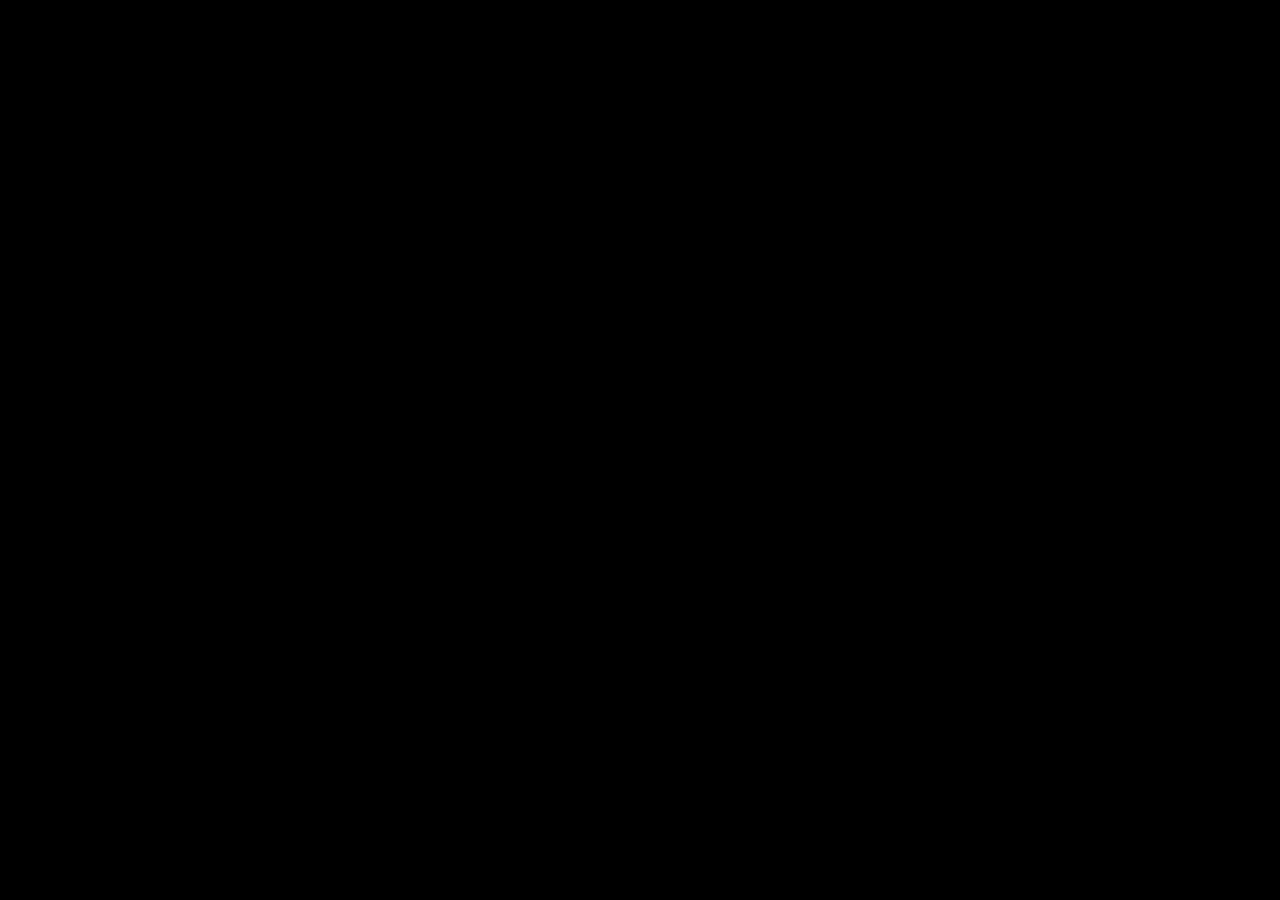
==== index.html @ 03fb3167 "premier commit" ====
<!DOCTYPE html>
<html lang="fr">
<head>
    <meta charset="UTF-8">
    <meta name="viewport" content="width=device-width, initial-scale=1.0">
    <title>Document</title>
    <link rel="stylesheet" href="https://unpkg.com/boxicons@2.1.4/css/boxicons.min.css">
    <link rel="stylesheet" href="css/style.css"/>
    <link rel="preconnect" href="https://fonts.googleapis.com">
    <link rel="preconnect" href="https://fonts.gstatic.com" crossorigin>
    <link href="https://fonts.googleapis.com/css2?family=Archivo+Black&display=swap" rel="stylesheet">
</head>
<body >

    <div id="intro">
        <video id="animLogo" autoplay muted playsinline>
          <source src="video/animlogo.mp4" type="video/mp4">
        </video>
    </div>
    

<div id="accueil">
    
    
    <header class="hero">
        <nav class="navbar">
            <div class="logo">
                <a href="index.html"><img src="img/logo.png" alt="mon logo"></a>
            </div>
            <ul class="nav-links">
                <li><a href="photos.html">Photographie</a></li>
                <li><a href="#">à propos</a></li>
            </ul>
        </nav>
        <h1>Portfolio</h1>
    </header>

    <h1>Mes projets web</h1>

    <div id="DevProjects" class="container">

        

        <article id="Phlox" class="card">
                <img src="img/web/Phlowheader.png"></img>
                <h2>Phlox</h2>
                <p>Site vitrine</p>
                <div class="techs">
                    <span class="tech">css</span> <span class="tech">html</span >
                </div>
                <a href="https://lalypoteau.github.io/Damon_Albarn/" ><i class='bx bxl-github' style='color:#ffffffa7'  ></i></a>
          </article>
          
        
        <article id="Album" class="card">
            <img src="img/web/albumsPhoto.png"></img>
            <h2>Album photo</h2>
            <p>lorem ipsum fleo"jfijofcdmz</p>
            <div class="techs">
                <span class="tech">css</span> <span class="tech">html</span> <span class="tech">laravel</span> <span class="tech">SQL</span>
            </div>
            <a href="https://lalypoteau.github.io/Damon_Albarn/" ><i class='bx bxl-github' style='color:#ffffffa7'  ></i></a>
            
            
        </article>
        <article id="Figma" class="card">
            <img src="img/web/figmacompte.png"></img>
            <h2>Maquette petite épicerie</h2>
            <p>lorem ipsum fleo"jfijofcdmz</p>
            <div class="techs">
                <span class="tech">Figma</span>
            </div>
            <a href="https://lalypoteau.github.io/Damon_Albarn/" ><i class='bx bxl-github' style='color:#ffffffa7'  ></i></a>
            
        </article>

        <article id="Damon" class="card">
            <img src="img/web/demon.png"></img>
            <h2>Chart.JS</h2>
            <p>lorem ipsum fleo"jfijofcdmz</p>

            <div class="techs">
                <span class="tech">css</span> <span class="tech">html</span> <span class="tech">JavaScript</span>
            </div>
            <a href="https://lalypoteau.github.io/Damon_Albarn/" ><i class='bx bxl-github' style='color:#ffffffa7'  ></i></a>

        </article>

        <article id="JamYard" class="card">
            <img src="img/web/JamYard.png"></img>
            <h2>JamYard</h2>
            <p>lorem ipsum fleo"jfijofcdmz</p>
            
            <div class="techs">
                <span class="tech">css</span> <span class="tech">html</span> <span class="tech">laravel</span> <span class="tech">SQL</span>
            </div>
            <a href="https://lalypoteau.github.io/Damon_Albarn/" ><i class='bx bxl-github' style='color:#ffffffa7'  ></i></a>
        </article> 

    </div>

    <footer>
        <img src="img/feuille.png">
    </footer>
    
</div>

    <script>
        let intro = document.getElementById("intro");
        let video = document.getElementById("animLogo");
        let accueil = document.getElementById("accueil");

        video.addEventListener("ended", ()=>{
            intro.style.display = "none";
            accueil.style.display = "block";
        });

        

    </script>

</body>
</html>
---- css/style.css ----
* {
  box-sizing: border-box;
}

body {
  background-color: black;
  font-family: Arial, Helvetica, sans-serif;

}

footer img{
  width: 10%;
  height: auto;
  position: absolute;
  right : 20px;
}

.container{
  max-width: 1300px;
  margin: 0 auto;
}

/* animation logo*/

#intro {
  position: fixed;
  top: 0;
  left: 0;
  width: 100%;
  height: 100%;
  z-index: 1000;
}

#animLogo {
  width: 100%;
  height: 100%;
  object-fit: cover;
}


#accueil {
  display: none;
}

/* le header */


.regular nav{
    display:flex;
    justify-content: space-around;
    align-items: center;
    
}
.regular a {
  text-decoration: none;
  margin: 15px;
  font-family:Arial, Helvetica, sans-serif;
  padding : 5px;
  color : white;
}

.regular a:hover{
  opacity: 0.7;
}


.regular img{
  max-width: 30%;
}

.regular {
  width: 100%;
  height: auto;
  background: rgba(255, 255, 255, 0.1); /* Fond blanc très transparent */
  backdrop-filter: blur(15px);         /* Flou de l'arrière-plan */
  -webkit-backdrop-filter: blur(15px);
  position: fixed;
  top: 0;
  left : 0;
  z-index: 999;
}

.hero {
  height: 100vh;
  background: url('/img/hero.png') no-repeat center center/cover;
  position: relative;
}

.hero h1{
  position: absolute;
  top: 50%;
  left: 50%;
  transform: translate(-50%, -50%);
  color: white;
  font-size: 6rem;
  font-family: "Archivo Black", sans-serif;
  font-weight: 400;
  font-style: normal;
}

.navbar {
  display: flex;
  justify-content: space-between;
  align-items: center;
  padding: 20px 50px;
  
}

/* Style du texte */
.logo, .nav-links a {
  color: white;
  text-decoration: none;
  font-family: 'Arial', sans-serif; 
  font-size: 1.5rem;
  font-weight: 300;
}

.logo img {
  width: 50%;
  height: auto;
}

.nav-links {
  list-style: none;
  display: flex;
  gap: 40px;
}

.nav-links a:hover {
  opacity: 0.7;
}



.gallery{
  margin-top: 150px;
  column-count: 3;
  column-gap: 15px;
}

.gallery img{
  width: 100%;
  height: auto;
  border-radius: 1em;
  margin: 0 0 15px 0;
}

.gallery img:hover{
  transform: scale(0.99);
}

/* Partie présentation*/

.presentation{
  margin-top: 150px;
  display: flex;
  justify-content: space-between;
}


.presentation p{
  color : white ; 
  width: 50%
}

#skills{
  background-color: rgba(255, 255, 255, 0.232);
}

/* projets web */


h1{
  color : white;
  font-family: "Archivo Black", sans-serif;
  font-weight: 400;
  font-style: normal;
  text-align: center;
  margin-top: 50px;
}

#DevProjects{
  margin-top: 100px;
  display: grid;
  gap: 20px;
  grid-template-columns: repeat(3, 1fr);
  height: auto;
  margin-bottom: 20px;

}



.card {
  position: relative;
  overflow: hidden;
  background: rgba(255, 255, 255, 0.136); 
  border-radius: 1em;
  display: flex;
  flex-direction: column;
  align-items: center;
  height: 330px;
  color: white;
}

.card:hover{
  transform: scale(0.99);
}


.card img{
  width: 300px;
  height: 150px;
  object-fit: cover;
  border-radius: 1em;
  margin-top: 15px;
}

.card a{
  position: absolute;
  right:15px;
  bottom:10px;
  
}

.card a i {
  font-size: 1.5rem; 
  width: 1.5rem;
  height: 1.5rem;
  line-height: 1.5rem;
}

.techs{
  display: flex;
  position: absolute;
  left : 15px;
  bottom : 10px;
}


.tech{
  border-radius: 1em;
  padding: 5px 10px;
  margin-left: 15px;
  background: rgba(255, 255, 255, 0.43); /* Fond blanc très transparent */
  backdrop-filter: blur(15px);         /* Flou de l'arrière-plan */
  -webkit-backdrop-filter: blur(15px);
}
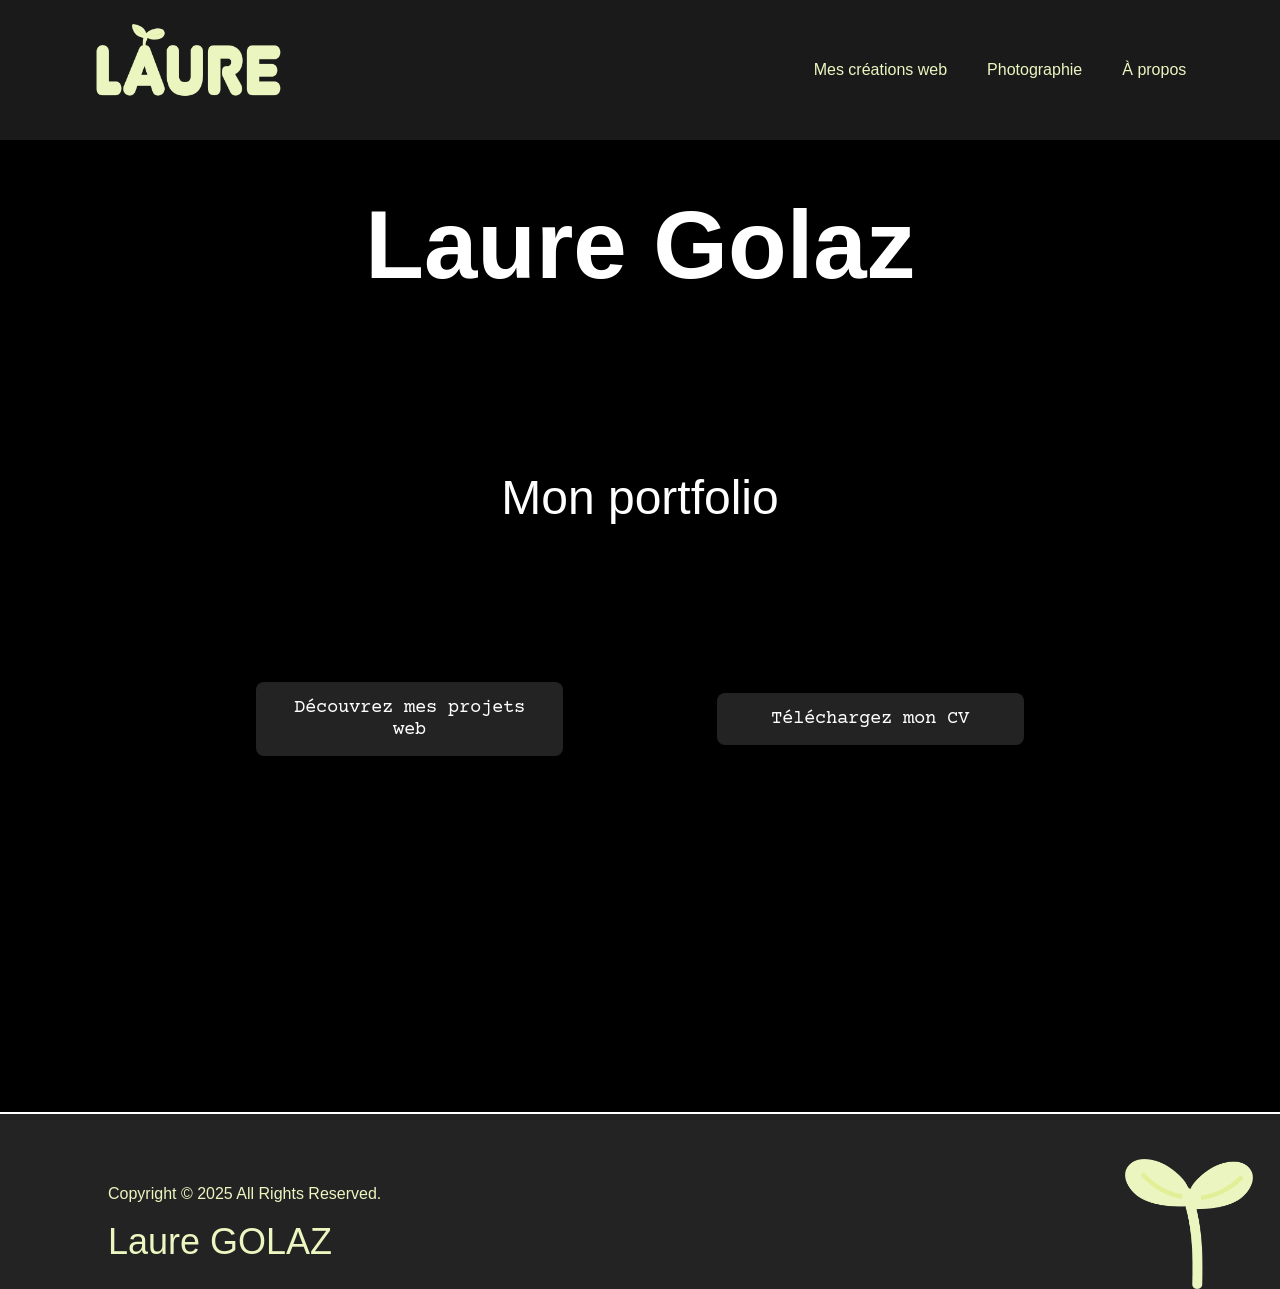
==== commit 87b8314f: "the font changed" ====
--- a/index.html
+++ b/index.html
@@ -8,7 +8,8 @@
     <link rel="stylesheet" href="css/style.css"/>
     <link rel="preconnect" href="https://fonts.googleapis.com">
     <link rel="preconnect" href="https://fonts.gstatic.com" crossorigin>
-    <link href="https://fonts.googleapis.com/css2?family=Archivo+Black&display=swap" rel="stylesheet">
+    <link href="https://fonts.googleapis.com/css2?family=Courier+Prime:ital,wght@0,400;0,700;1,400;1,700&family=Outfit:wght@100..900&display=swap" rel="stylesheet">
+    <link href="https://api.fontshare.com/v2/css?f[]=chillax@200,300,400,500,600,700,1&display=swap" rel="stylesheet">
 </head>
 <body >
 
@@ -19,23 +20,34 @@
     </div>
     
 
-<div id="accueil">
+    <header class="regular">
+
+        <nav class="container ">
+            <a href="../index.html"><img src="../img/logo.png" alt="mon logo"></a>
+            <a href="/pages/web.html">Mes créations web</a>
+            <a href="/pages/photos.html">Photographie</a>
+            <a href="/pages/me.html">À propos</a>
+        </nav>
+
+    </header>
     
     
-    <header class="hero">
-        <nav class="navbar">
-            <div class="logo">
-                <a href="index.html"><img src="img/logo.png" alt="mon logo"></a>
+    <section class="hero">
+
+        <div class="hero-div">
+            <h1>Laure Golaz</h1>
+            <h2>Mon portfolio</h2>
+            <span>coucou ceci est un placeholder</span>
+
+            <div class="boutons-hero">
+                <a class="bouton" href="/pages/web.html">Découvrez mes projets web</a>
+                <a class="bouton" href="#">Téléchargez mon CV</a>
             </div>
-            <ul class="nav-links">
-                <li><a href="photos.html">Photographie</a></li>
-                <li><a href="#">à propos</a></li>
-            </ul>
-        </nav>
-        <h1>Portfolio</h1>
-    </header>
+        </div>
 
-    <h1>Mes projets web</h1>
+    </section>
+
+    <!-- <h1>Mes projets web</h1>
 
     <div id="DevProjects" class="container">
 
@@ -97,13 +109,19 @@
             <a href="https://lalypoteau.github.io/Damon_Albarn/" ><i class='bx bxl-github' style='color:#ffffffa7'  ></i></a>
         </article> 
 
-    </div>
+    </div> -->
 
     <footer>
+
+        <div>
+            <span>Copyright © 2025 All Rights Reserved.</span>
+            <span class="footer-name">Laure GOLAZ</span>
+        </div>
+
         <img src="img/feuille.png">
+    
     </footer>
     
-</div>
 
     <script>
         let intro = document.getElementById("intro");
--- a/css/style.css
+++ b/css/style.css
@@ -6,19 +6,29 @@
 body {
   background-color: black;
   font-family: Arial, Helvetica, sans-serif;
-
-}
-
-footer img{
-  width: 10%;
-  height: auto;
-  position: absolute;
-  right : 20px;
+  margin: auto;
 }
 
 .container{
   max-width: 1300px;
   margin: 0 auto;
+}
+
+.bouton {
+  background-color: rgb(35, 35, 35);
+  color: white;
+  text-decoration: none;
+  padding: 15px 20px;
+  border-radius: 0.5rem;
+  font-family: "Courier Prime";
+  font-size: 1.2rem;
+}
+
+.bouton:hover {
+  background: rgba(255, 255, 255, 0.1); /* Fond blanc très transparent */
+  backdrop-filter: blur(15px);         /* Flou de l'arrière-plan */
+  -webkit-backdrop-filter: blur(15px);
+  transform: translateY(3px);
 }
 
 /* animation logo*/
@@ -38,11 +48,6 @@
   object-fit: cover;
 }
 
-
-#accueil {
-  display: none;
-}
-
 /* le header */
 
 
@@ -50,14 +55,14 @@
     display:flex;
     justify-content: space-around;
     align-items: center;
-    
-}
+}
+
 .regular a {
   text-decoration: none;
   margin: 15px;
-  font-family:Arial, Helvetica, sans-serif;
+  font-family: 'Archivo Black', sans-serif;
   padding : 5px;
-  color : white;
+  color : rgb(235, 246, 192)
 }
 
 .regular a:hover{
@@ -71,7 +76,7 @@
 
 .regular {
   width: 100%;
-  height: auto;
+  height: 140px;
   background: rgba(255, 255, 255, 0.1); /* Fond blanc très transparent */
   backdrop-filter: blur(15px);         /* Flou de l'arrière-plan */
   -webkit-backdrop-filter: blur(15px);
@@ -79,19 +84,62 @@
   top: 0;
   left : 0;
   z-index: 999;
-}
+  display: flex;
+  align-items: center;
+}
+
+/* Hero section de accueil */
 
 .hero {
+  margin-top: 140px;
   height: 100vh;
   background: url('/img/hero.png') no-repeat center center/cover;
-  position: relative;
-}
-
-.hero h1{
-  position: absolute;
-  top: 50%;
-  left: 50%;
-  transform: translate(-50%, -50%);
+}
+
+.hero-div {
+  display: flex;
+  flex-direction: column;
+  align-items: center;
+  justify-content: center;
+  gap: 50px;
+}
+
+.hero h1 {
+  color: white;
+  font-size: 6rem;
+  font-family: 'Chillax', sans-serif;
+  font-weight: 700;
+}
+
+.hero h2 {
+  color: white;
+  font-size: 3rem;
+  font-family: "Archivo Black", sans-serif;
+  font-weight: 400;
+  font-style: normal;
+}
+
+.boutons-hero {
+  width: 60%;
+  display: flex;
+  justify-content: space-between;
+}
+
+.boutons-hero a {
+  width: 40%;
+  text-align: center;
+  align-self: center;
+}
+
+/* Hero section des autres pages */
+
+.hero-section {
+  margin-top: 26vh;
+  margin-bottom: 8vh;
+}
+
+.hero-section h1 {
+  margin: auto;
   color: white;
   font-size: 6rem;
   font-family: "Archivo Black", sans-serif;
@@ -134,7 +182,6 @@
 
 
 .gallery{
-  margin-top: 150px;
   column-count: 3;
   column-gap: 15px;
 }
@@ -150,10 +197,10 @@
   transform: scale(0.99);
 }
 
+
 /* Partie présentation*/
 
 .presentation{
-  margin-top: 150px;
   display: flex;
   justify-content: space-between;
 }
@@ -181,13 +228,11 @@
 }
 
 #DevProjects{
-  margin-top: 100px;
   display: grid;
   gap: 20px;
   grid-template-columns: repeat(3, 1fr);
   height: auto;
   margin-bottom: 20px;
-
 }
 
 
@@ -250,3 +295,43 @@
 
 
 
+
+
+
+
+
+/* Footer */
+
+footer {
+  background-color: rgb(35, 35, 35);
+  display: flex;
+  justify-content: space-between;
+  height: auto;
+  padding-top: 5vh;
+  margin-top: 8vh;
+  border-top: 2px solid white;
+}
+
+footer div {
+  height: auto;
+  display: flex;
+  justify-content: center;
+  flex-direction: column;
+  gap: 2vh;
+  padding: 0 12vh;
+  font-family: "Archivo Black", sans-serif;
+}
+
+footer div span {
+  color: rgb(235, 246, 192);
+}
+
+footer img{
+  width: 10%;
+  height: auto;
+  margin-right: 3vh;
+}
+
+.footer-name {
+  font-size: 4vh;
+}
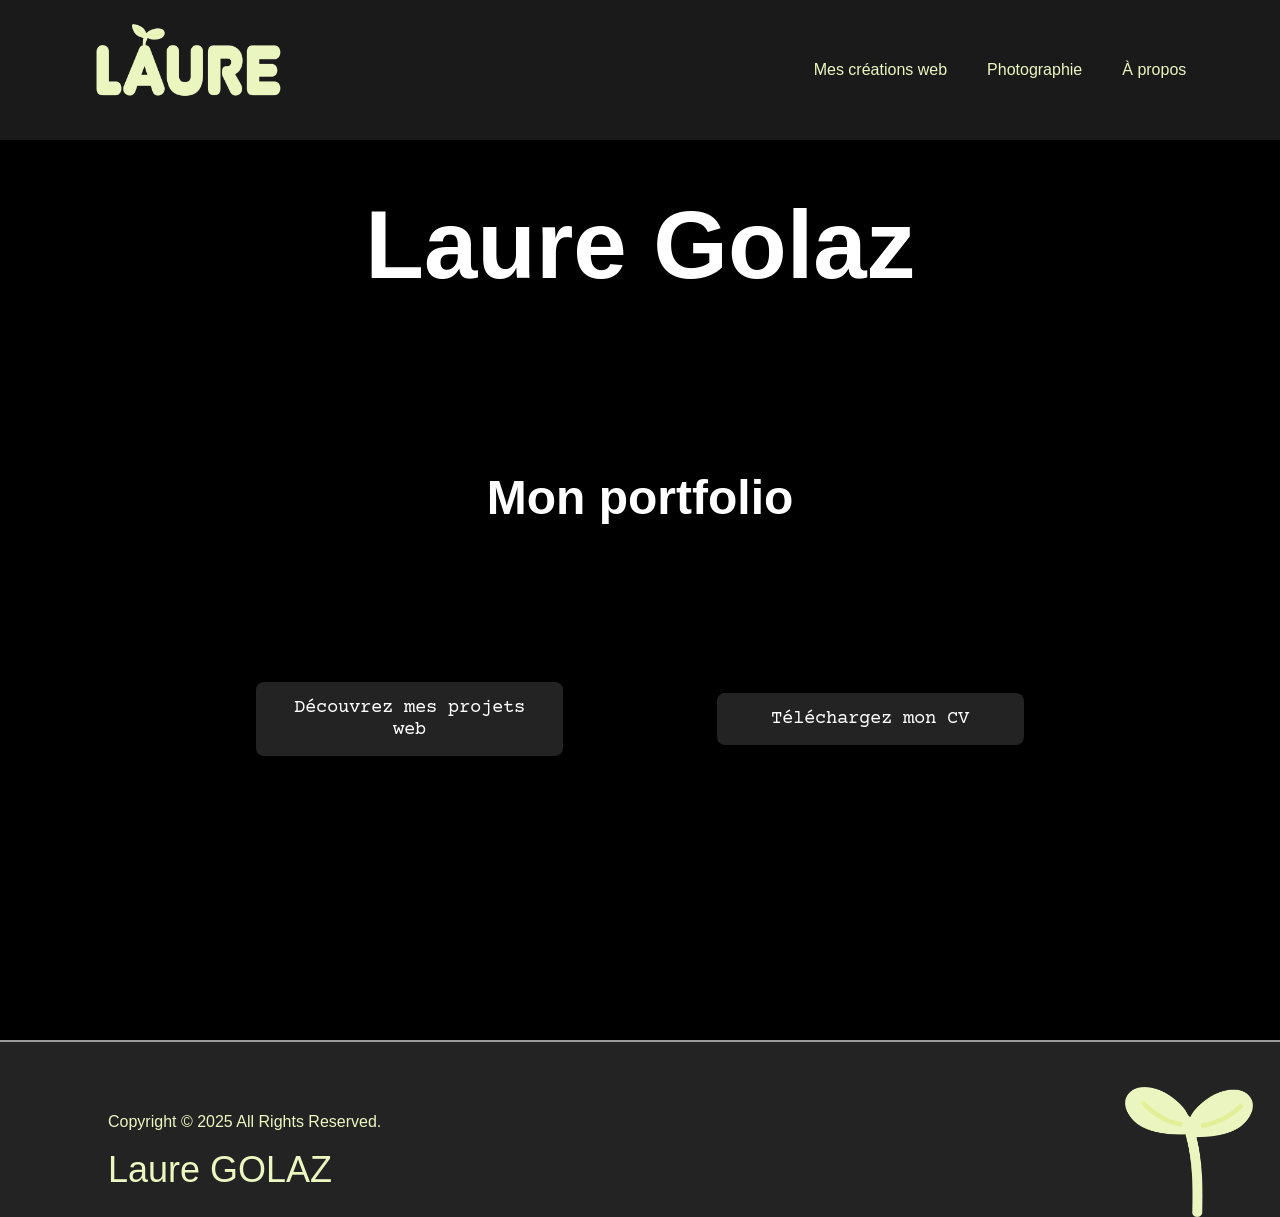
==== commit 53b279db: "Ajout de div modal pour visionner images en grand + boutons sur page photos" ====
--- a/index.html
+++ b/index.html
@@ -10,6 +10,7 @@
     <link rel="preconnect" href="https://fonts.gstatic.com" crossorigin>
     <link href="https://fonts.googleapis.com/css2?family=Courier+Prime:ital,wght@0,400;0,700;1,400;1,700&family=Outfit:wght@100..900&display=swap" rel="stylesheet">
     <link href="https://api.fontshare.com/v2/css?f[]=chillax@200,300,400,500,600,700,1&display=swap" rel="stylesheet">
+    <link href="https://fonts.googleapis.com/css2?family=Archivo+Black&display=swap" rel="stylesheet">
 </head>
 <body >
 
--- a/css/style.css
+++ b/css/style.css
@@ -29,6 +29,7 @@
   backdrop-filter: blur(15px);         /* Flou de l'arrière-plan */
   -webkit-backdrop-filter: blur(15px);
   transform: translateY(3px);
+  border: 1px solid white;
 }
 
 /* animation logo*/
@@ -114,9 +115,8 @@
 .hero h2 {
   color: white;
   font-size: 3rem;
-  font-family: "Archivo Black", sans-serif;
-  font-weight: 400;
-  font-style: normal;
+  font-family: 'Chillax', sans-serif;
+  font-weight: 700;
 }
 
 .boutons-hero {
@@ -142,9 +142,8 @@
   margin: auto;
   color: white;
   font-size: 6rem;
-  font-family: "Archivo Black", sans-serif;
-  font-weight: 400;
-  font-style: normal;
+  font-family: 'Chillax', sans-serif;
+  font-weight: 500;
 }
 
 .navbar {
@@ -153,6 +152,18 @@
   align-items: center;
   padding: 20px 50px;
   
+}
+
+.boutons {
+  width: 60%;
+  display: flex;
+  justify-content: space-between;
+}
+
+.boutons a {
+  width: 40%;
+  text-align: center;
+  align-self: center;
 }
 
 /* Style du texte */
@@ -308,8 +319,7 @@
   justify-content: space-between;
   height: auto;
   padding-top: 5vh;
-  margin-top: 8vh;
-  border-top: 2px solid white;
+  border-top: 2px solid rgba(255, 255, 255, 0.54);
 }
 
 footer div {
@@ -334,4 +344,68 @@
 
 .footer-name {
   font-size: 4vh;
+}
+
+
+
+/* Modals pour les images */
+
+.modal {
+    position: fixed;
+    inset: 0;
+    display: flex;
+    justify-content: center;
+    align-items: center;
+
+    background: rgba(0,0,0,0.85);
+    backdrop-filter: blur(8px);
+
+    opacity: 0;
+    pointer-events: none;
+    transition: opacity 0.6s ease;
+
+    z-index: 10000;
+}
+
+.modal.active {
+    opacity: 1;
+    pointer-events: auto;
+}
+
+.modal-content {
+    position: relative;
+    display: flex;
+    width: fit-content;
+    height: 90vh;
+    background: rgba(255, 255, 255, 0.1); /* Fond blanc très transparent */
+    backdrop-filter: blur(15px);         /* Flou de l'arrière-plan */
+    -webkit-backdrop-filter: blur(15px);    
+    padding: 25px;
+    box-shadow: 0 0 60px rgba(255,255,255,0.1);
+
+    transform: scale(0.8);
+    transition: transform 0.6s ease;
+}
+
+.modal.active .modal-content {
+    transform: scale(1);
+}
+
+.modal-content img {
+    width: 100%;
+    height: auto;
+}
+
+.modal-container {
+    display: flex;
+    flex-direction: column;
+}
+
+.close {
+    position: absolute;
+    top: 0;
+    right: 5px;
+    font-size: 28px;
+    color: white;
+    cursor: pointer;
 }
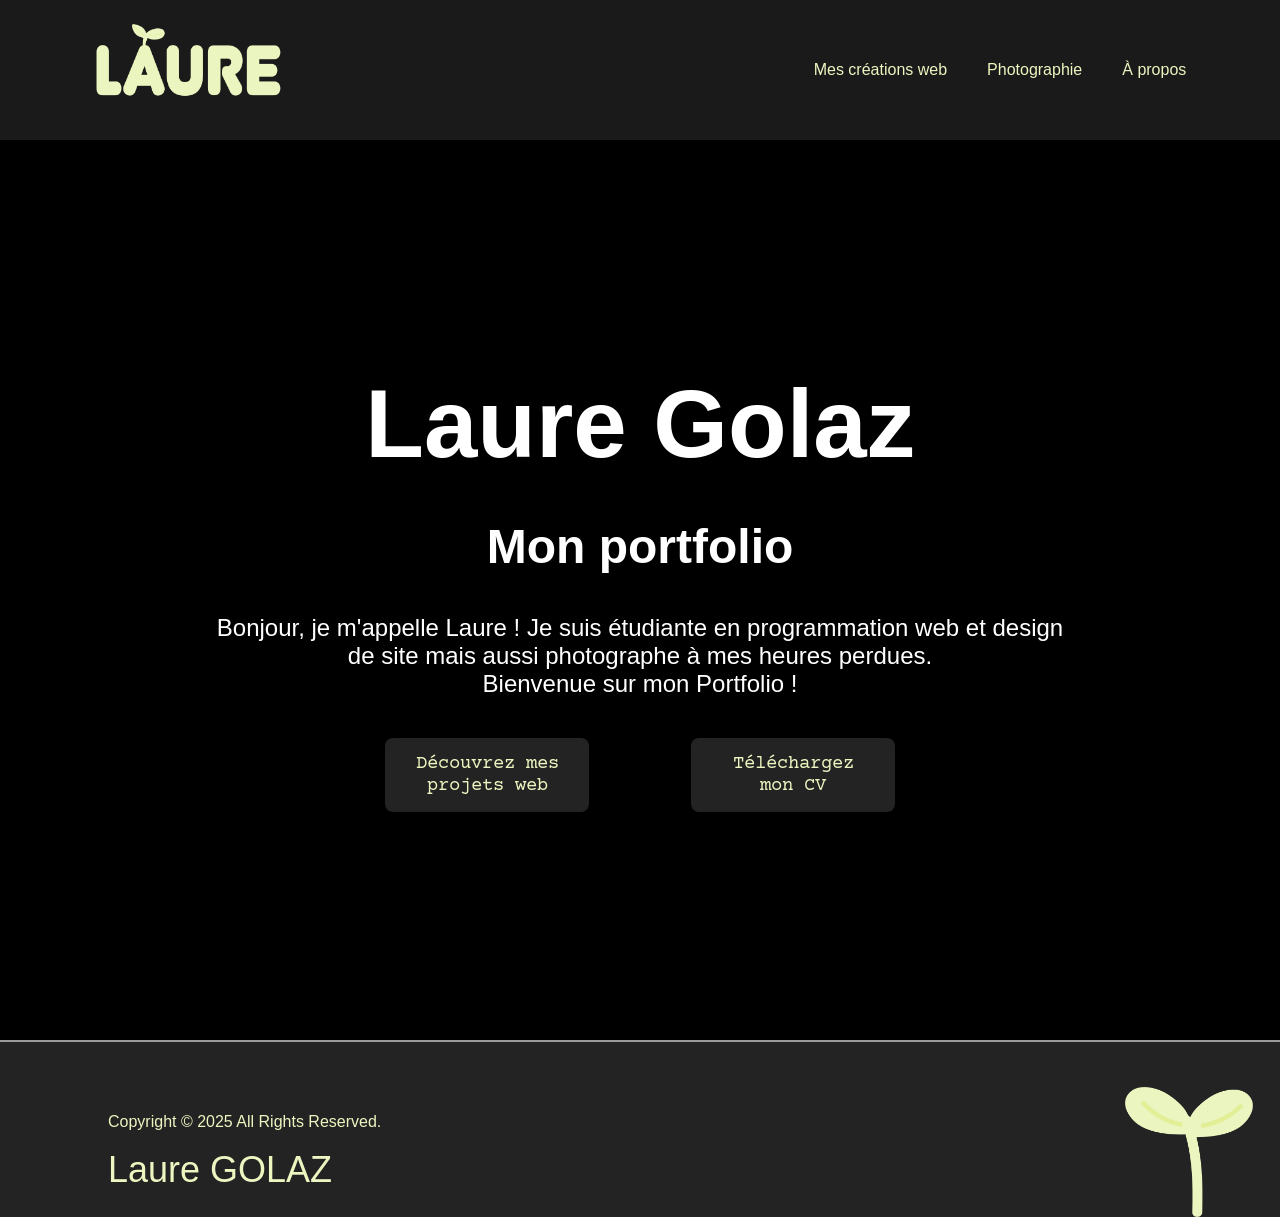
==== commit 65e5d2e5: "Modification de hero section sur index" ====
--- a/index.html
+++ b/index.html
@@ -38,11 +38,11 @@
         <div class="hero-div">
             <h1>Laure Golaz</h1>
             <h2>Mon portfolio</h2>
-            <span>coucou ceci est un placeholder</span>
+            <span>Bonjour, je m'appelle Laure ! Je suis étudiante en programmation web et design de site mais aussi photographe à mes heures perdues. </br> Bienvenue sur mon Portfolio !</span>
 
             <div class="boutons-hero">
                 <a class="bouton" href="/pages/web.html">Découvrez mes projets web</a>
-                <a class="bouton" href="#">Téléchargez mon CV</a>
+                <a class="bouton" href="/src/CV_Golaz_Laure.pdf" download>Téléchargez mon CV</a>
             </div>
         </div>
 
--- a/css/style.css
+++ b/css/style.css
@@ -5,7 +5,7 @@
 
 body {
   background-color: black;
-  font-family: Arial, Helvetica, sans-serif;
+  font-family: 'Chillax', Helvetica, sans-serif;
   margin: auto;
 }
 
@@ -16,7 +16,7 @@
 
 .bouton {
   background-color: rgb(35, 35, 35);
-  color: white;
+  color: rgb(235, 246, 192);
   text-decoration: none;
   padding: 15px 20px;
   border-radius: 0.5rem;
@@ -95,6 +95,11 @@
   margin-top: 140px;
   height: 100vh;
   background: url('/img/hero.png') no-repeat center center/cover;
+  background-blend-mode: darken;
+  display: flex;
+  flex-direction: column;
+  align-items: center;
+  justify-content: center;
 }
 
 .hero-div {
@@ -102,7 +107,7 @@
   flex-direction: column;
   align-items: center;
   justify-content: center;
-  gap: 50px;
+  gap: 40px;
 }
 
 .hero h1 {
@@ -110,6 +115,7 @@
   font-size: 6rem;
   font-family: 'Chillax', sans-serif;
   font-weight: 700;
+  margin: 0;
 }
 
 .hero h2 {
@@ -117,6 +123,14 @@
   font-size: 3rem;
   font-family: 'Chillax', sans-serif;
   font-weight: 700;
+  margin: 0;
+}
+
+.hero span {
+  color: white;
+  font-size: 1.5rem;
+  text-align: center;
+  max-width: 850px;
 }
 
 .boutons-hero {
@@ -195,6 +209,7 @@
 .gallery{
   column-count: 3;
   column-gap: 15px;
+  margin-bottom: 8vh;
 }
 
 .gallery img{
@@ -243,41 +258,48 @@
   gap: 20px;
   grid-template-columns: repeat(3, 1fr);
   height: auto;
-  margin-bottom: 20px;
+  margin-bottom: 8vh;
 }
 
 
 
 .card {
-  position: relative;
   overflow: hidden;
   background: rgba(255, 255, 255, 0.136); 
   border-radius: 1em;
   display: flex;
+  text-align: center;
   flex-direction: column;
   align-items: center;
-  height: 330px;
-  color: white;
+  justify-content: space-between;
+  height: auto;
+  color: rgb(235, 246, 192);
+  gap: 2vh;
 }
 
 .card:hover{
   transform: scale(0.99);
 }
 
+.card h2 {
+  margin: 0;
+}
 
 .card img{
   width: 300px;
   height: 150px;
   object-fit: cover;
   border-radius: 1em;
-  margin-top: 15px;
+  margin-top: 2vh;
 }
 
 .card a{
-  position: absolute;
   right:15px;
   bottom:10px;
-  
+}
+
+.card p {
+  max-width: 300px;
 }
 
 .card a i {
@@ -289,26 +311,40 @@
 
 .techs{
   display: flex;
-  position: absolute;
-  left : 15px;
-  bottom : 10px;
+  justify-content: flex-start;
+  width: 80%;
+  margin-bottom: 2vh;
+  margin-left: 2vh;
+  gap: 2vh;
 }
 
 
 .tech{
   border-radius: 1em;
   padding: 5px 10px;
-  margin-left: 15px;
   background: rgba(255, 255, 255, 0.43); /* Fond blanc très transparent */
   backdrop-filter: blur(15px);         /* Flou de l'arrière-plan */
   -webkit-backdrop-filter: blur(15px);
-}
-
-
-
-
-
-
+  font-size: 0.7rem;
+  display: flex;
+  align-items: center;
+}
+
+
+.tags {
+  width: 100%;
+  display: flex;
+  justify-content: space-between;
+}
+
+
+.bxl-github {
+  margin-right: 2vh;
+}
+
+.bxl-figma {
+  margin-right: 2vh;
+}
 
 
 /* Footer */
